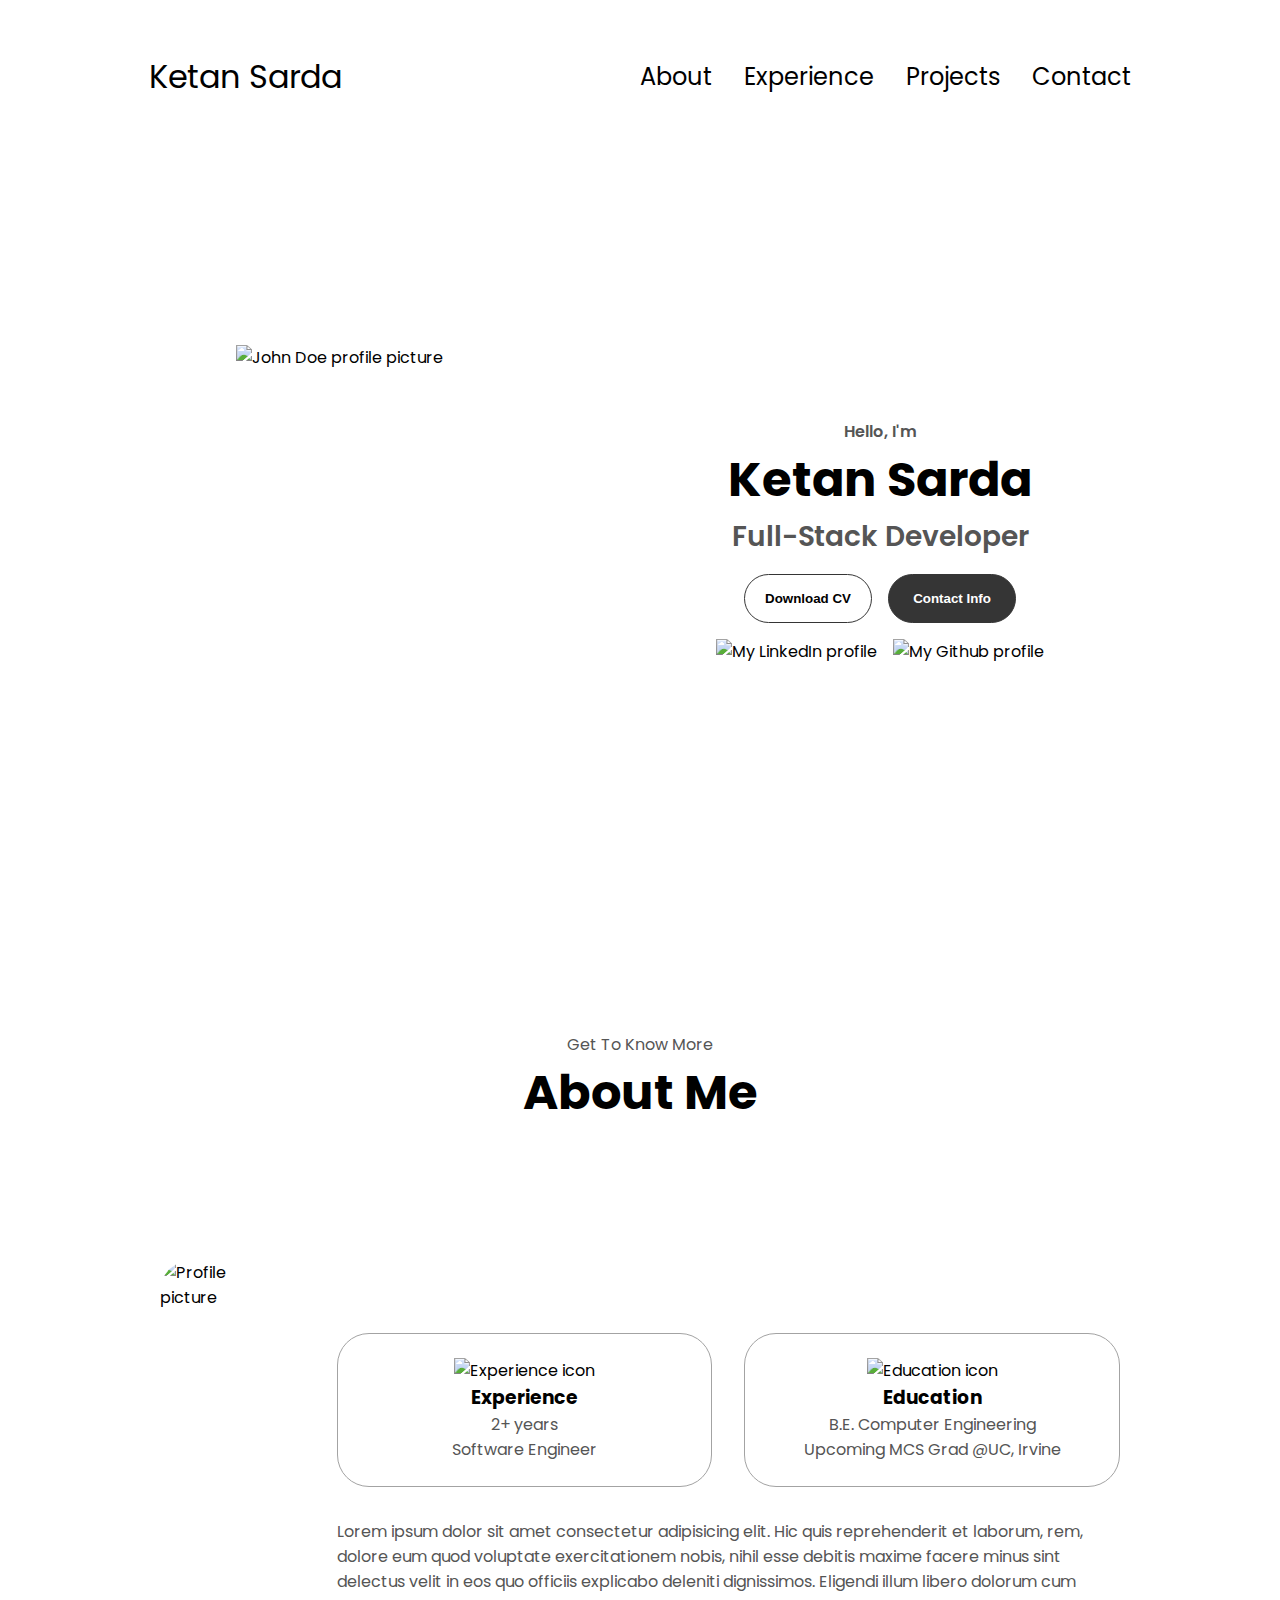
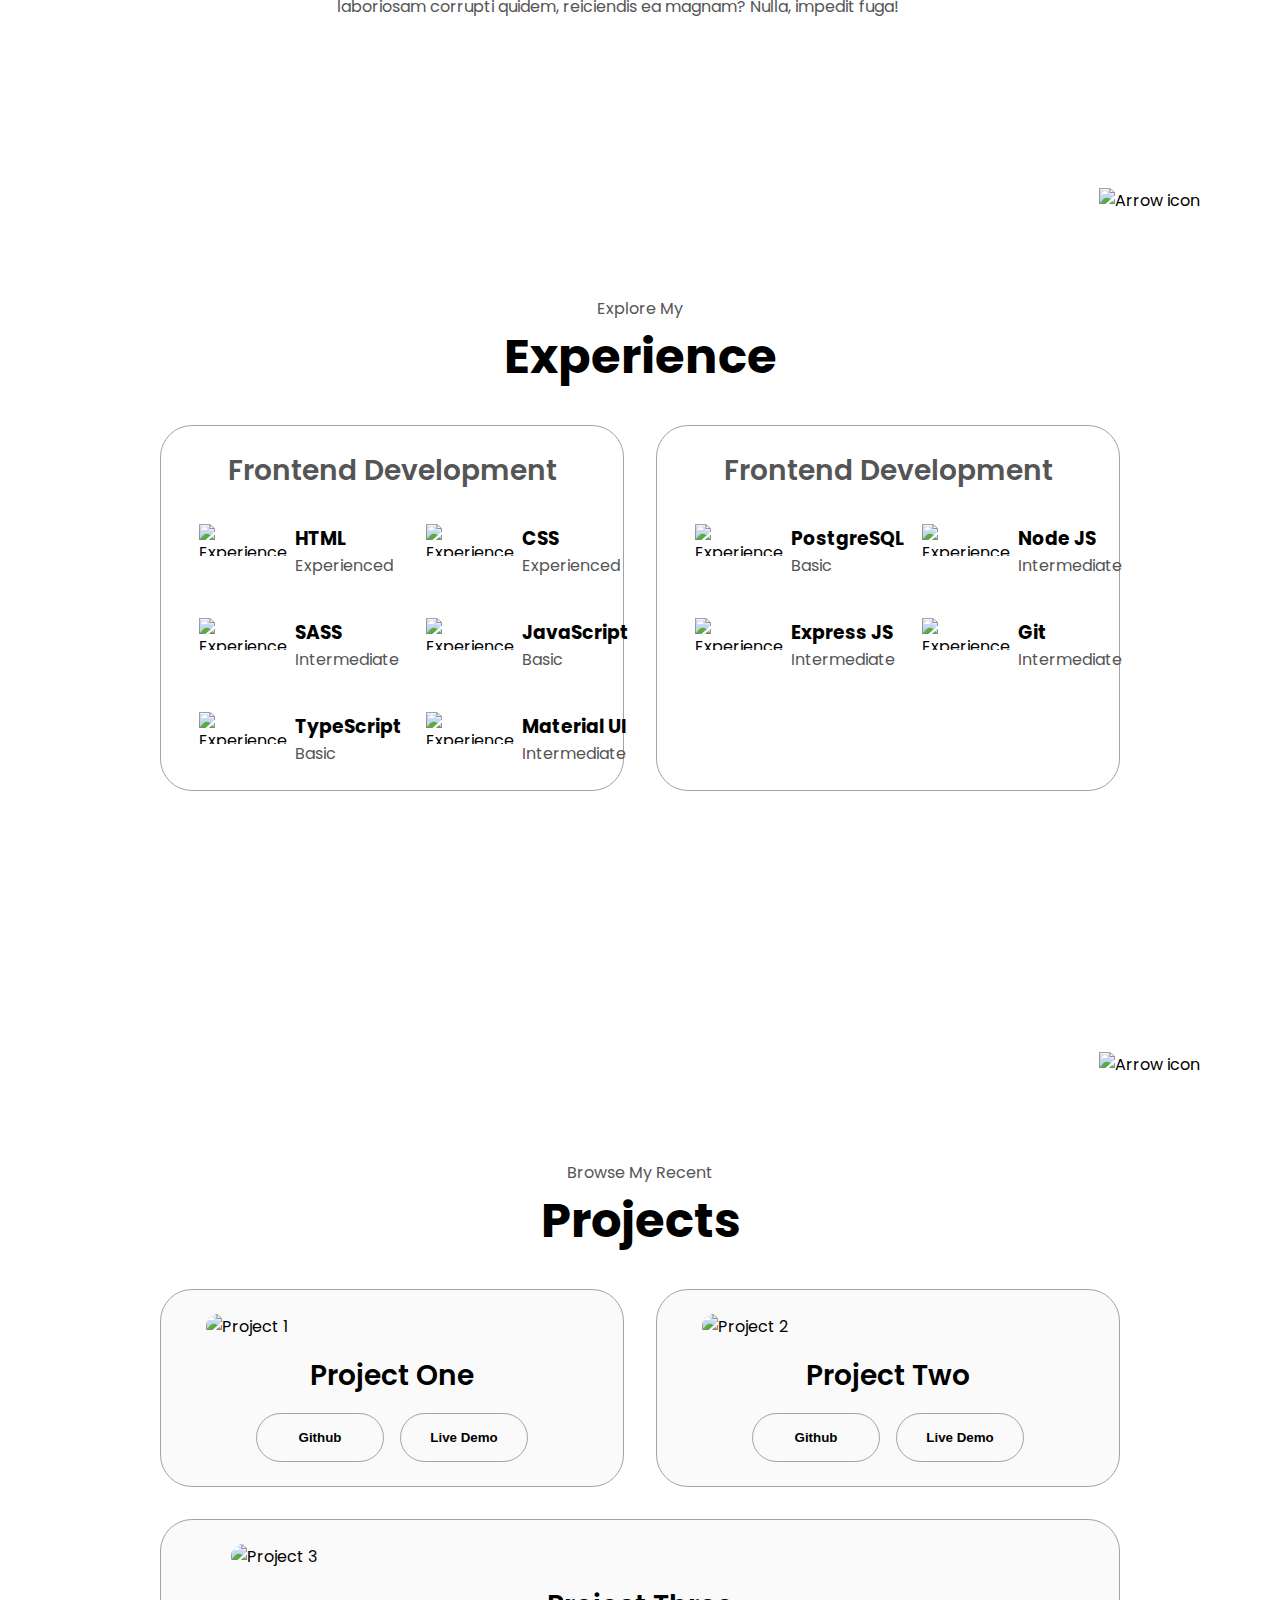
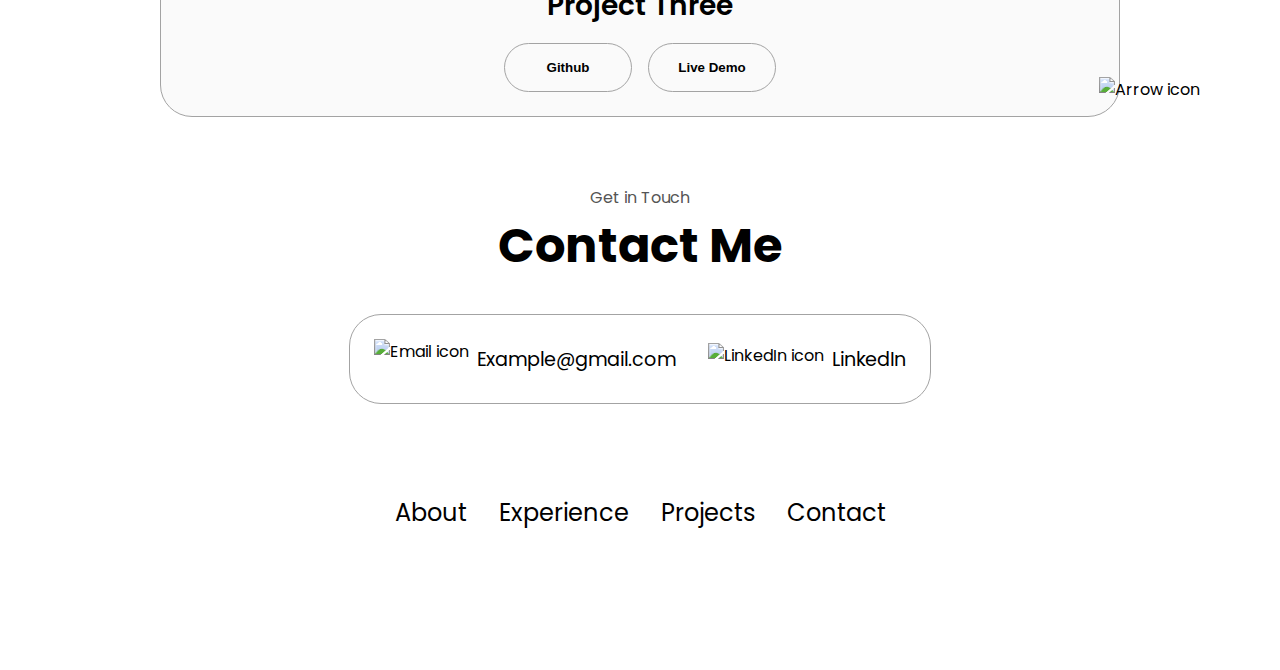
==== index.html @ b31d4bb3 "Adding assets" ====
<!DOCTYPE html>
<html lang="en">
  <head>
    <meta charset="UTF-8" />
    <meta http-equiv="X-UA-Compatible" content="IE=edge" />
    <meta name="viewport" content="width=device-width, initial-scale=1.0" />
    <title>My Portfolio</title>
    <link rel="stylesheet" href="style.css" />
    <link rel="stylesheet" href="mediaqueries.css" />
  </head>
  <body>
    <nav id="desktop-nav">
      <div class="logo">Ketan Sarda</div>
      <div>
        <ul class="nav-links">
          <li><a href="#about">About</a></li>
          <li><a href="#experience">Experience</a></li>
          <li><a href="#projects">Projects</a></li>
          <li><a href="#contact">Contact</a></li>
        </ul>
      </div>
    </nav>
    <nav id="hamburger-nav">
      <div class="logo">Ketan Sarda</div>
      <div class="hamburger-menu">
        <div class="hamburger-icon" onclick="toggleMenu()">
          <span></span>
          <span></span>
          <span></span>
        </div>
        <div class="menu-links">
          <li><a href="#about" onclick="toggleMenu()">About</a></li>
          <li><a href="#experience" onclick="toggleMenu()">Experience</a></li>
          <li><a href="#projects" onclick="toggleMenu()">Projects</a></li>
          <li><a href="#contact" onclick="toggleMenu()">Contact</a></li>
        </div>
      </div>
    </nav>
    <section id="profile">
      <div class="section__pic-container">
        <img src="./assets/profile-pic.png" alt="John Doe profile picture" />
      </div>
      <div class="section__text">
        <p class="section__text__p1">Hello, I'm</p>
        <h1 class="title">Ketan Sarda</h1>
        <p class="section__text__p2">Full-Stack Developer</p>
        <div class="btn-container">
          <button
            class="btn btn-color-2"
            onclick="window.open('./assets/CV_KetanSarda.pdf')"
          >
            Download CV
          </button>
          <button class="btn btn-color-1" onclick="location.href='#contact'">
            Contact Info
          </button>
        </div>
        <div id="socials-container">
          <img
            src="./assets/linkedin.png"
            alt="My LinkedIn profile"
            class="icon"
            onclick="location.href='https://linkedin.com/in/kks9'"
          />
          <img
            src="./assets/github.png"
            alt="My Github profile"
            class="icon"
            onclick="location.href='https://github.com/slimshady-9'"
          />
        </div>
      </div>
    </section>
    <section id="about">
      <p class="section__text__p1">Get To Know More</p>
      <h1 class="title">About Me</h1>
      <div class="section-container">
        <div class="section__pic-container">
          <img
            src="./assets/about-pic.png"
            alt="Profile picture"
            class="about-pic"
          />
        </div>
        <div class="about-details-container">
          <div class="about-containers">
            <div class="details-container">
              <img
                src="./assets/experience.png"
                alt="Experience icon"
                class="icon"
              />
              <h3>Experience</h3>
              <p>2+ years <br />Software Engineer</p>
            </div>
            <div class="details-container">
              <img
                src="./assets/education.png"
                alt="Education icon"
                class="icon"
              />
              <h3>Education</h3>
              <p>B.E. Computer Engineering<br />Upcoming MCS Grad @UC, Irvine</p>
            </div>
          </div>
          <div class="text-container">
            <p>
              Lorem ipsum dolor sit amet consectetur adipisicing elit. Hic quis
              reprehenderit et laborum, rem, dolore eum quod voluptate
              exercitationem nobis, nihil esse debitis maxime facere minus sint
              delectus velit in eos quo officiis explicabo deleniti dignissimos.
              Eligendi illum libero dolorum cum laboriosam corrupti quidem,
              reiciendis ea magnam? Nulla, impedit fuga!
            </p>
          </div>
        </div>
      </div>
      <img
        src="./assets/arrow.png"
        alt="Arrow icon"
        class="icon arrow"
        onclick="location.href='./#experience'"
      />
    </section>
    <section id="experience">
      <p class="section__text__p1">Explore My</p>
      <h1 class="title">Experience</h1>
      <div class="experience-details-container">
        <div class="about-containers">
          <div class="details-container">
            <h2 class="experience-sub-title">Frontend Development</h2>
            <div class="article-container">
              <article>
                <img
                  src="./assets/checkmark.png"
                  alt="Experience icon"
                  class="icon"
                />
                <div>
                  <h3>HTML</h3>
                  <p>Experienced</p>
                </div>
              </article>
              <article>
                <img
                  src="./assets/checkmark.png"
                  alt="Experience icon"
                  class="icon"
                />
                <div>
                  <h3>CSS</h3>
                  <p>Experienced</p>
                </div>
              </article>
              <article>
                <img
                  src="./assets/checkmark.png"
                  alt="Experience icon"
                  class="icon"
                />
                <div>
                  <h3>SASS</h3>
                  <p>Intermediate</p>
                </div>
              </article>
              <article>
                <img
                  src="./assets/checkmark.png"
                  alt="Experience icon"
                  class="icon"
                />
                <div>
                  <h3>JavaScript</h3>
                  <p>Basic</p>
                </div>
              </article>
              <article>
                <img
                  src="./assets/checkmark.png"
                  alt="Experience icon"
                  class="icon"
                />
                <div>
                  <h3>TypeScript</h3>
                  <p>Basic</p>
                </div>
              </article>
              <article>
                <img
                  src="./assets/checkmark.png"
                  alt="Experience icon"
                  class="icon"
                />
                <div>
                  <h3>Material UI</h3>
                  <p>Intermediate</p>
                </div>
              </article>
            </div>
          </div>
          <div class="details-container">
            <h2 class="experience-sub-title">Frontend Development</h2>
            <div class="article-container">
              <article>
                <img
                  src="./assets/checkmark.png"
                  alt="Experience icon"
                  class="icon"
                />
                <div>
                  <h3>PostgreSQL</h3>
                  <p>Basic</p>
                </div>
              </article>
              <article>
                <img
                  src="./assets/checkmark.png"
                  alt="Experience icon"
                  class="icon"
                />
                <div>
                  <h3>Node JS</h3>
                  <p>Intermediate</p>
                </div>
              </article>
              <article>
                <img
                  src="./assets/checkmark.png"
                  alt="Experience icon"
                  class="icon"
                />
                <div>
                  <h3>Express JS</h3>
                  <p>Intermediate</p>
                </div>
              </article>
              <article>
                <img
                  src="./assets/checkmark.png"
                  alt="Experience icon"
                  class="icon"
                />
                <div>
                  <h3>Git</h3>
                  <p>Intermediate</p>
                </div>
              </article>
            </div>
          </div>
        </div>
      </div>
      <img
        src="./assets/arrow.png"
        alt="Arrow icon"
        class="icon arrow"
        onclick="location.href='./#projects'"
      />
    </section>
    <section id="projects">
      <p class="section__text__p1">Browse My Recent</p>
      <h1 class="title">Projects</h1>
      <div class="experience-details-container">
        <div class="about-containers">
          <div class="details-container color-container">
            <div class="article-container">
              <img
                src="./assets/project-1.png"
                alt="Project 1"
                class="project-img"
              />
            </div>
            <h2 class="experience-sub-title project-title">Project One</h2>
            <div class="btn-container">
              <button
                class="btn btn-color-2 project-btn"
                onclick="location.href='https://github.com/'"
              >
                Github
              </button>
              <button
                class="btn btn-color-2 project-btn"
                onclick="location.href='https://github.com/'"
              >
                Live Demo
              </button>
            </div>
          </div>
          <div class="details-container color-container">
            <div class="article-container">
              <img
                src="./assets/project-2.png"
                alt="Project 2"
                class="project-img"
              />
            </div>
            <h2 class="experience-sub-title project-title">Project Two</h2>
            <div class="btn-container">
              <button
                class="btn btn-color-2 project-btn"
                onclick="location.href='https://github.com/'"
              >
                Github
              </button>
              <button
                class="btn btn-color-2 project-btn"
                onclick="location.href='https://github.com/'"
              >
                Live Demo
              </button>
            </div>
          </div>
          <div class="details-container color-container">
            <div class="article-container">
              <img
                src="./assets/project-3.png"
                alt="Project 3"
                class="project-img"
              />
            </div>
            <h2 class="experience-sub-title project-title">Project Three</h2>
            <div class="btn-container">
              <button
                class="btn btn-color-2 project-btn"
                onclick="location.href='https://github.com/'"
              >
                Github
              </button>
              <button
                class="btn btn-color-2 project-btn"
                onclick="location.href='https://github.com/'"
              >
                Live Demo
              </button>
            </div>
          </div>
        </div>
      </div>
      <img
        src="./assets/arrow.png"
        alt="Arrow icon"
        class="icon arrow"
        onclick="location.href='./#contact'"
      />
    </section>
    <section id="contact">
      <p class="section__text__p1">Get in Touch</p>
      <h1 class="title">Contact Me</h1>
      <div class="contact-info-upper-container">
        <div class="contact-info-container">
          <img
            src="./assets/email.png"
            alt="Email icon"
            class="icon contact-icon email-icon"
          />
          <p><a href="mailto:examplemail@gmail.com">Example@gmail.com</a></p>
        </div>
        <div class="contact-info-container">
          <img
            src="./assets/linkedin.png"
            alt="LinkedIn icon"
            class="icon contact-icon"
          />
          <p><a href="https://www.linkedin.com">LinkedIn</a></p>
        </div>
      </div>
    </section>
    <footer>
      <nav>
        <div class="nav-links-container">
          <ul class="nav-links">
            <li><a href="#about">About</a></li>
            <li><a href="#experience">Experience</a></li>
            <li><a href="#projects">Projects</a></li>
            <li><a href="#contact">Contact</a></li>
          </ul>
        </div>
      </nav>
    </footer>
    <script src="script.js"></script>
  </body>
</html>
---- style.css ----
/* GENERAL */

@import url("https://fonts.googleapis.com/css2?family=Poppins:wght@300;400;500;600&display=swap");

* {
  margin: 0;
  padding: 0;
}

body {
  font-family: "Poppins", sans-serif;
}

html {
  scroll-behavior: smooth;
}

p {
  color: rgb(85, 85, 85);
}

/* TRANSITION */

a,
.btn {
  transition: all 300ms ease;
}

/* DESKTOP NAV */

nav,
.nav-links {
  display: flex;
}

nav {
  justify-content: space-around;
  align-items: center;
  height: 17vh;
}

.nav-links {
  gap: 2rem;
  list-style: none;
  font-size: 1.5rem;
}

a {
  color: black;
  text-decoration: none;
  text-decoration-color: white;
}

a:hover {
  color: grey;
  text-decoration: underline;
  text-underline-offset: 1rem;
  text-decoration-color: rgb(181, 181, 181);
}

.logo {
  font-size: 2rem;
}

.logo:hover {
  cursor: default;
}

/* HAMBURGER MENU */

#hamburger-nav {
  display: none;
}

.hamburger-menu {
  position: relative;
  display: inline-block;
}

.hamburger-icon {
  display: flex;
  flex-direction: column;
  justify-content: space-between;
  height: 24px;
  width: 30px;
  cursor: pointer;
}

.hamburger-icon span {
  width: 100%;
  height: 2px;
  background-color: black;
  transition: all 0.3 ease-in-out;
}

.menu-links {
  position: absolute;
  top: 100%;
  right: 0;
  background-color: white;
  width: fit-content;
  max-height: 0;
  overflow: hidden;
  transition: all 0.3 ease-in-out;
}

.menu-links a {
  display: block;
  padding: 10px;
  text-align: center;
  font-size: 1.5rem;
  color: black;
  text-decoration: none;
  transition: all 0.3 ease-in-out;
}

.menu-links li {
  list-style: none;
}

.menu-links.open {
  max-height: 300px;
}

.hamburger-icon.open span:first-child {
  transform: rotate(45deg) translate(10px, 5px);
}

.hamburger-icon.open span:nth-child(2) {
  opacity: 0;
}

.hamburger-icon.open span:last-child {
  transform: rotate(-45deg) translate(10px, -5px);
}

.hamburger-icon span:first-child {
  transform: none;
}

.hamburger-icon span:first-child {
  opacity: 1;
}

.hamburger-icon span:first-child {
  transform: none;
}

/* SECTIONS */

section {
  padding-top: 4vh;
  height: 96vh;
  margin: 0 10rem;
  box-sizing: border-box;
  min-height: fit-content;
}

.section-container {
  display: flex;
}

/* PROFILE SECTION */

#profile {
  display: flex;
  justify-content: center;
  gap: 5rem;
  height: 80vh;
}

.section__pic-container {
  display: flex;
  height: 400px;
  width: 400px;
  margin: auto 0;
}

.section__text {
  align-self: center;
  text-align: center;
}

.section__text p {
  font-weight: 600;
}

.section__text__p1 {
  text-align: center;
}

.section__text__p2 {
  font-size: 1.75rem;
  margin-bottom: 1rem;
}

.title {
  font-size: 3rem;
  text-align: center;
}

#socials-container {
  display: flex;
  justify-content: center;
  margin-top: 1rem;
  gap: 1rem;
}

/* ICONS */

.icon {
  cursor: pointer;
  height: 2rem;
}

/* BUTTONS */

.btn-container {
  display: flex;
  justify-content: center;
  gap: 1rem;
}

.btn {
  font-weight: 600;
  transition: all 300ms ease;
  padding: 1rem;
  width: 8rem;
  border-radius: 2rem;
}

.btn-color-1,
.btn-color-2 {
  border: rgb(53, 53, 53) 0.1rem solid;
}

.btn-color-1:hover,
.btn-color-2:hover {
  cursor: pointer;
}

.btn-color-1,
.btn-color-2:hover {
  background: rgb(53, 53, 53);
  color: white;
}

.btn-color-1:hover {
  background: rgb(0, 0, 0);
}

.btn-color-2 {
  background: none;
}

.btn-color-2:hover {
  border: rgb(255, 255, 255) 0.1rem solid;
}

.btn-container {
  gap: 1rem;
}

/* ABOUT SECTION */

#about {
  position: relative;
}

.about-containers {
  gap: 2rem;
  margin-bottom: 2rem;
  margin-top: 2rem;
}

.about-details-container {
  justify-content: center;
  flex-direction: column;
}

.about-containers,
.about-details-container {
  display: flex;
}

.about-pic {
  border-radius: 2rem;
}

.arrow {
  position: absolute;
  right: -5rem;
  bottom: 2.5rem;
}

.details-container {
  padding: 1.5rem;
  flex: 1;
  background: white;
  border-radius: 2rem;
  border: rgb(53, 53, 53) 0.1rem solid;
  border-color: rgb(163, 163, 163);
  text-align: center;
}

.section-container {
  gap: 4rem;
  height: 80%;
}

.section__pic-container {
  height: 400px;
  width: 400px;
  margin: auto 0;
}

/* EXPERIENCE SECTION */

#experience {
  position: relative;
}

.experience-sub-title {
  color: rgb(85, 85, 85);
  font-weight: 600;
  font-size: 1.75rem;
  margin-bottom: 2rem;
}

.experience-details-container {
  display: flex;
  justify-content: center;
  flex-direction: column;
}

.article-container {
  display: flex;
  text-align: initial;
  flex-wrap: wrap;
  flex-direction: row;
  gap: 2.5rem;
  justify-content: space-around;
}

article {
  display: flex;
  width: 10rem;
  justify-content: space-around;
  gap: 0.5rem;
}

article .icon {
  cursor: default;
}

/* PROJECTS SECTION */

#projects {
  position: relative;
}

.color-container {
  border-color: rgb(163, 163, 163);
  background: rgb(250, 250, 250);
}

.project-img {
  border-radius: 2rem;
  width: 90%;
  height: 90%;
}

.project-title {
  margin: 1rem;
  color: black;
}

.project-btn {
  color: black;
  border-color: rgb(163, 163, 163);
}

/* CONTACT */

#contact {
  display: flex;
  justify-content: center;
  flex-direction: column;
  height: 70vh;
}

.contact-info-upper-container {
  display: flex;
  justify-content: center;
  border-radius: 2rem;
  border: rgb(53, 53, 53) 0.1rem solid;
  border-color: rgb(163, 163, 163);
  background: (250, 250, 250);
  margin: 2rem auto;
  padding: 0.5rem;
}

.contact-info-container {
  display: flex;
  align-items: center;
  justify-content: center;
  gap: 0.5rem;
  margin: 1rem;
}

.contact-info-container p {
  font-size: larger;
}

.contact-icon {
  cursor: default;
}

.email-icon {
  height: 2.5rem;
}

/* FOOTER SECTION */

footer {
  height: 26vh;
  margin: 0 1rem;
}

footer p {
  text-align: center;
}
---- mediaqueries.css ----
@media screen and (max-width: 1400px) {
  #profile {
    height: 83vh;
    margin-bottom: 6rem;
  }
  .about-containers {
    flex-wrap: wrap;
  }
  #contact,
  #projects {
    height: fit-content;
  }
}

@media screen and (max-width: 1200px) {
  #desktop-nav {
    display: none;
  }
  #hamburger-nav {
    display: flex;
  }
  #experience,
  .experience-details-container {
    margin-top: 2rem;
  }
  #profile,
  .section-container {
    display: block;
  }
  .arrow {
    display: none;
  }
  section,
  .section-container {
    height: fit-content;
  }
  section {
    margin: 0 5%;
  }
  .section__pic-container {
    width: 275px;
    height: 275px;
    margin: 0 auto 2rem;
  }
  .about-containers {
    margin-top: 0;
  }
}

@media screen and (max-width: 600px) {
  #contact,
  footer {
    height: 40vh;
  }
  #profile {
    height: 83vh;
    margin-bottom: 0;
  }
  article {
    font-size: 1rem;
  }
  footer nav {
    height: fit-content;
    margin-bottom: 2rem;
  }
  .about-containers,
  .contact-info-upper-container,
  .btn-container {
    flex-wrap: wrap;
  }
  .contact-info-container {
    margin: 0;
  }
  .contact-info-container p,
  .nav-links li a {
    font-size: 1rem;
  }
  .experience-sub-title {
    font-size: 1.25rem;
  }
  .logo {
    font-size: 1.5rem;
  }
  .nav-links {
    flex-direction: column;
    gap: 0.5rem;
    text-align: center;
  }
  .section__pic-container {
    width: auto;
    height: 46vw;
    justify-content: center;
  }
  .section__text__p2 {
    font-size: 1.25rem;
  }
  .title {
    font-size: 2rem;
  }
  .text-container {
    text-align: justify;
  }
}
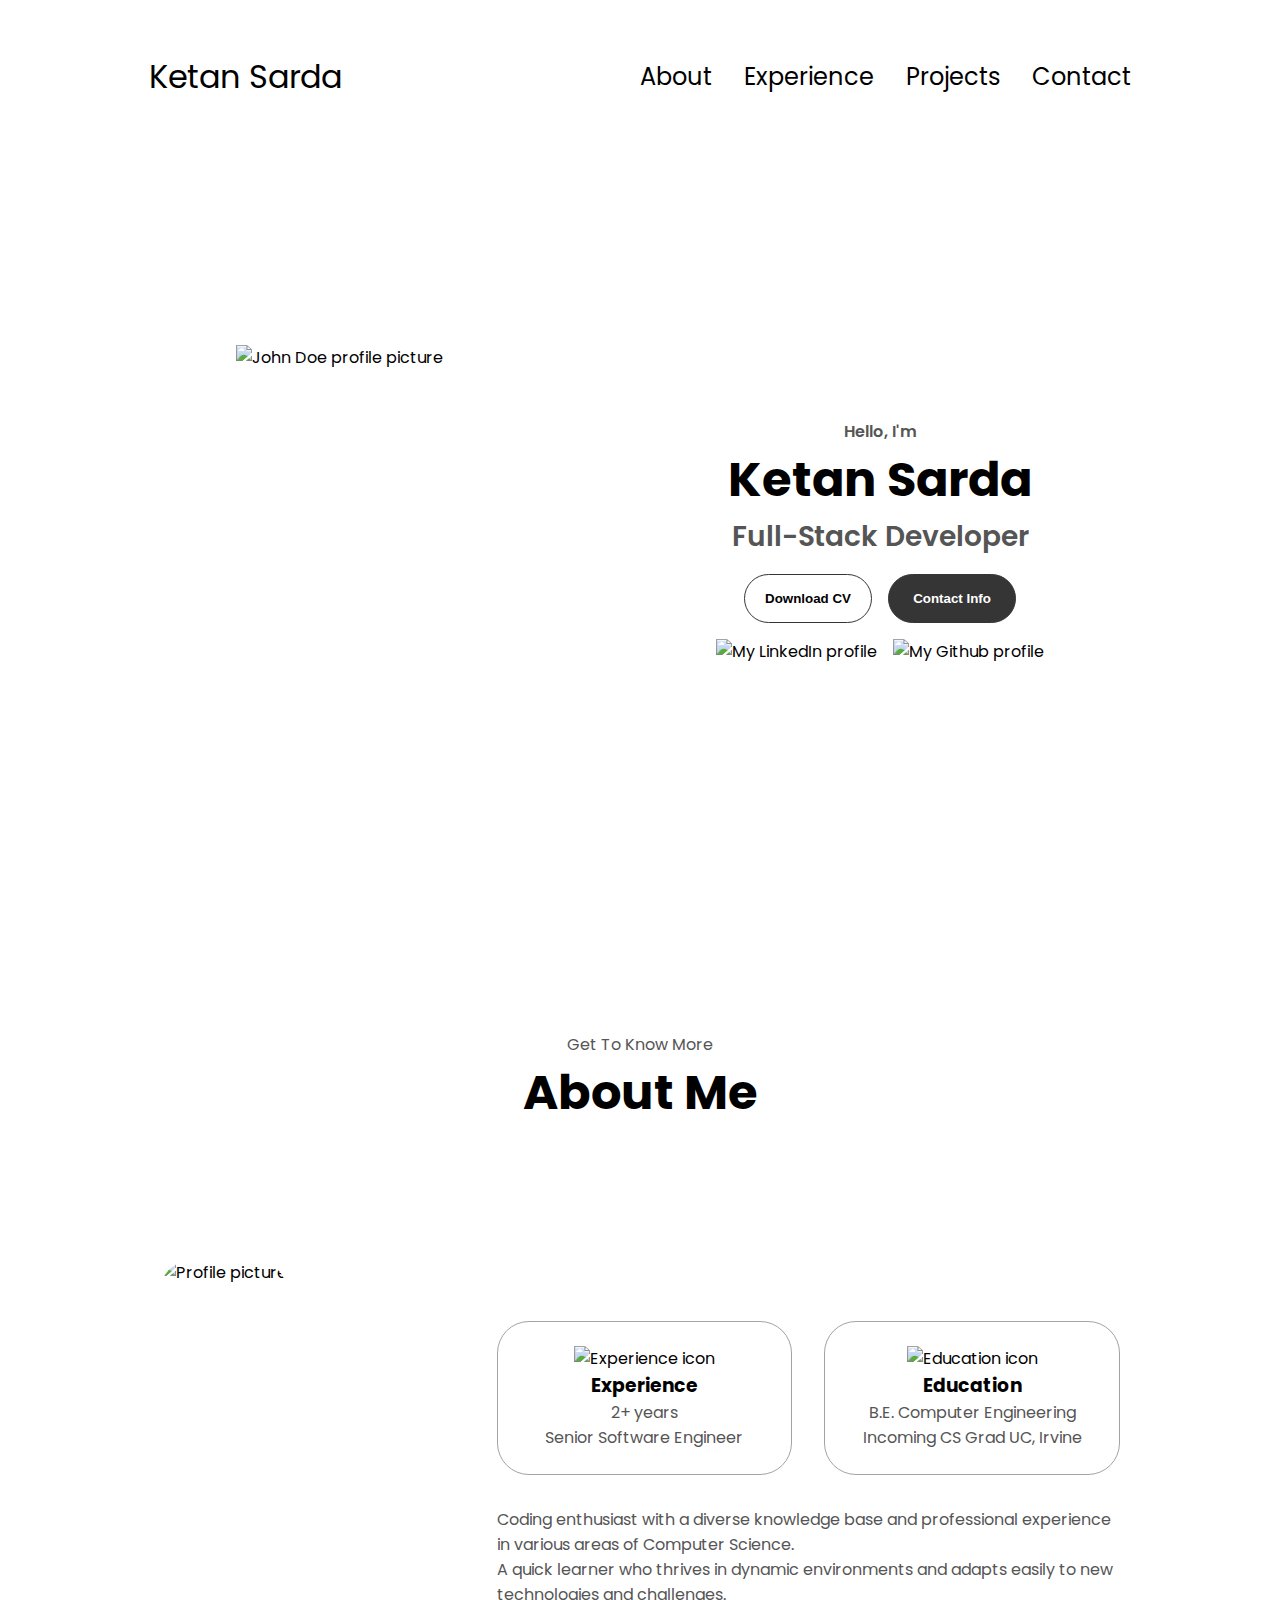
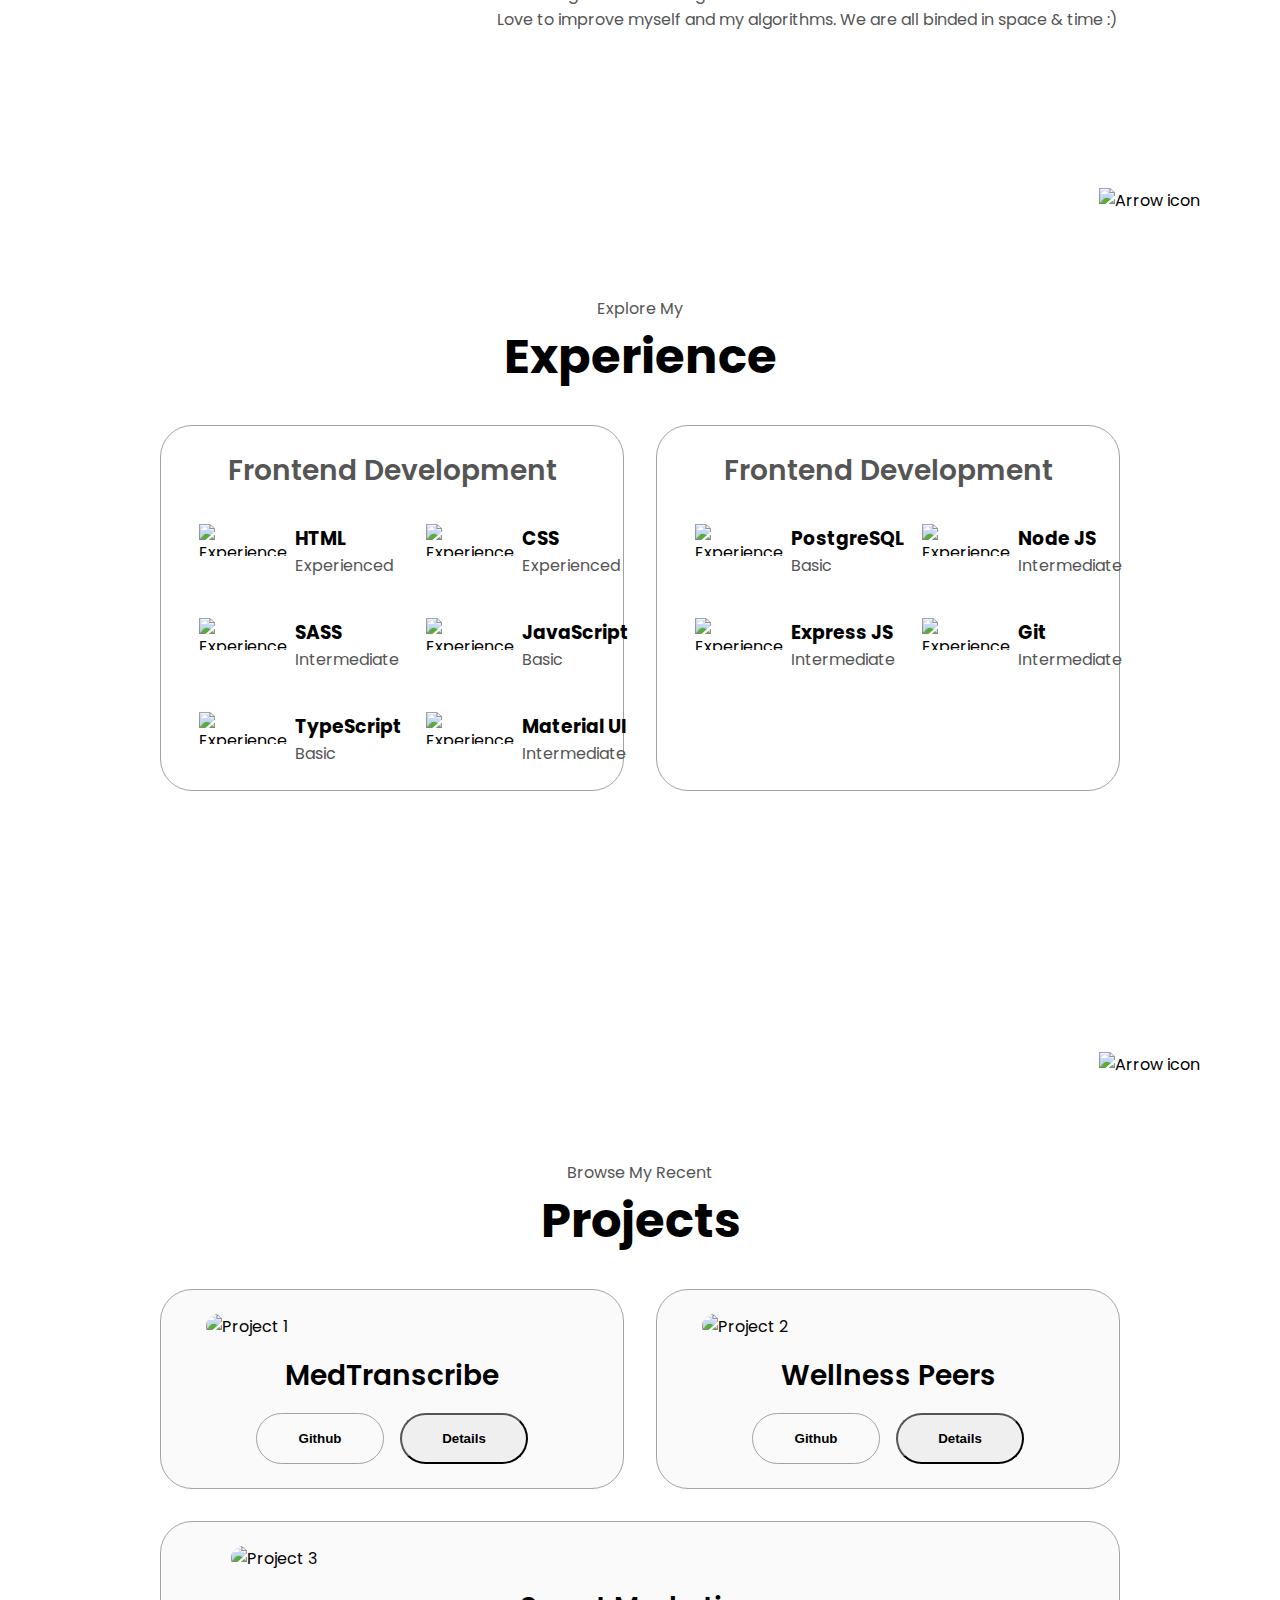
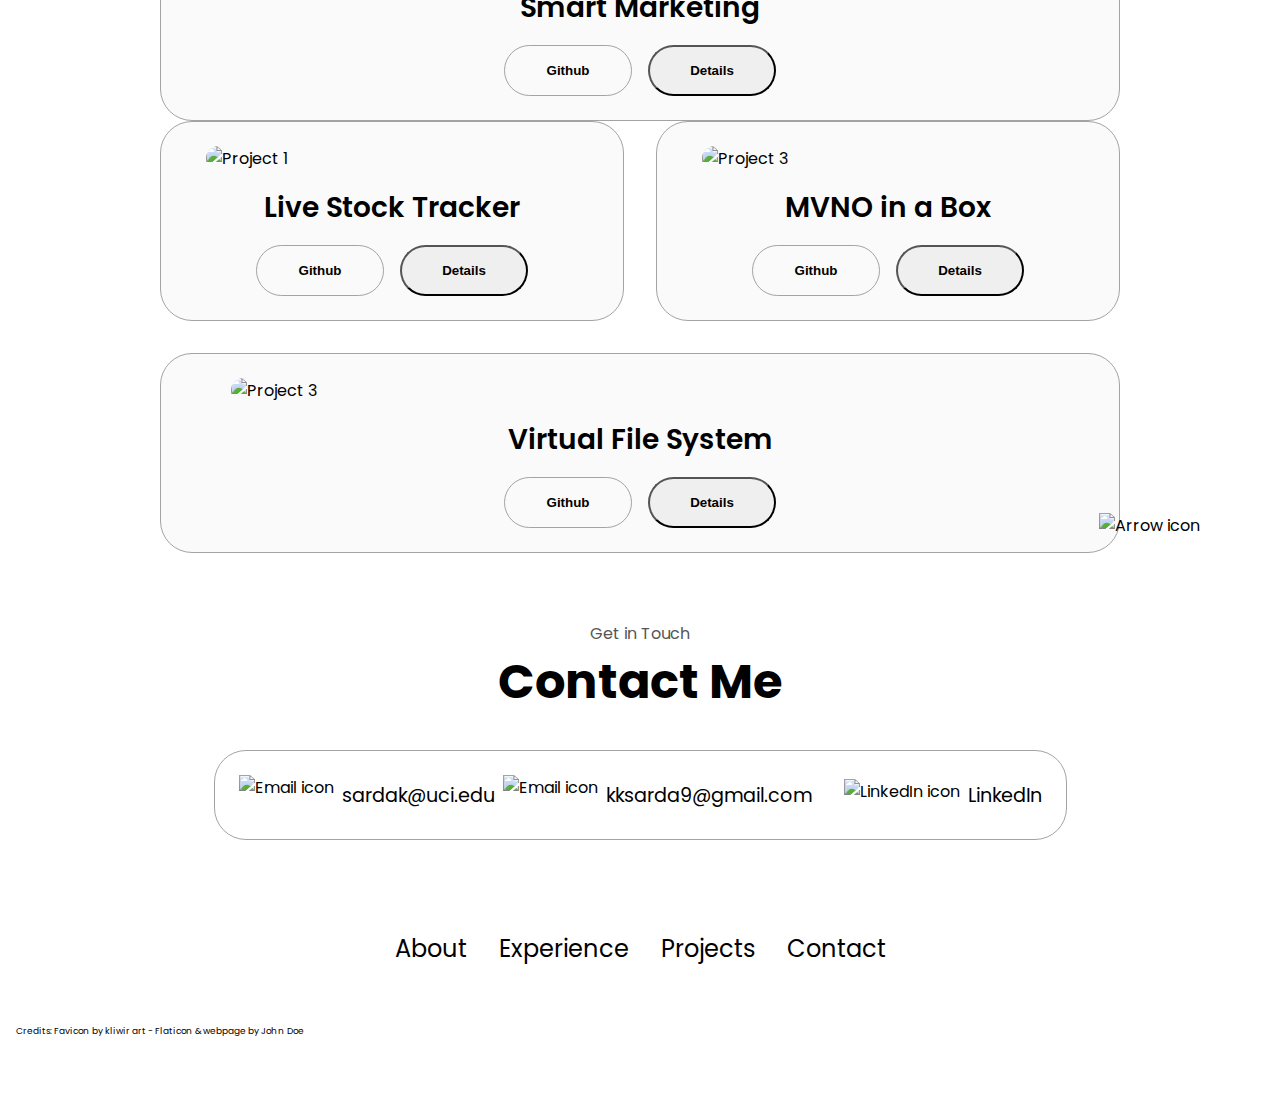
==== commit 5d9267bc: "Adding modal, project details" ====
--- a/index.html
+++ b/index.html
@@ -5,6 +5,7 @@
     <meta http-equiv="X-UA-Compatible" content="IE=edge" />
     <meta name="viewport" content="width=device-width, initial-scale=1.0" />
     <title>My Portfolio</title>
+    <link rel="icon" type="image/x-icon" href="Assets/bussiness-man.png">
     <link rel="stylesheet" href="style.css" />
     <link rel="stylesheet" href="mediaqueries.css" />
   </head>
@@ -91,7 +92,7 @@
                 class="icon"
               />
               <h3>Experience</h3>
-              <p>2+ years <br />Software Engineer</p>
+              <p>2+ years <br />Senior Software Engineer</p>
             </div>
             <div class="details-container">
               <img
@@ -100,17 +101,14 @@
                 class="icon"
               />
               <h3>Education</h3>
-              <p>B.E. Computer Engineering<br />Upcoming MCS Grad @UC, Irvine</p>
+              <p>B.E. Computer Engineering<br />Incoming CS Grad UC, Irvine</p>
             </div>
           </div>
           <div class="text-container">
             <p>
-              Lorem ipsum dolor sit amet consectetur adipisicing elit. Hic quis
-              reprehenderit et laborum, rem, dolore eum quod voluptate
-              exercitationem nobis, nihil esse debitis maxime facere minus sint
-              delectus velit in eos quo officiis explicabo deleniti dignissimos.
-              Eligendi illum libero dolorum cum laboriosam corrupti quidem,
-              reiciendis ea magnam? Nulla, impedit fuga!
+              Coding enthusiast with a diverse knowledge base and professional experience in various areas of Computer Science.<br>
+              A quick learner who thrives in dynamic environments and adapts easily to new technologies and challenges.<br>
+              Love to improve myself and my algorithms. We are all binded in space & time :)
             </p>
           </div>
         </div>
@@ -264,60 +262,100 @@
           <div class="details-container color-container">
             <div class="article-container">
               <img
-                src="./assets/project-1.png"
+                src="./assets/Project1Med.png"
                 alt="Project 1"
                 class="project-img"
               />
             </div>
-            <h2 class="experience-sub-title project-title">Project One</h2>
-            <div class="btn-container">
-              <button
-                class="btn btn-color-2 project-btn"
-                onclick="location.href='https://github.com/'"
-              >
-                Github
-              </button>
-              <button
-                class="btn btn-color-2 project-btn"
-                onclick="location.href='https://github.com/'"
-              >
-                Live Demo
-              </button>
-            </div>
-          </div>
-          <div class="details-container color-container">
-            <div class="article-container">
-              <img
-                src="./assets/project-2.png"
+            <h2 class="experience-sub-title project-title">MedTranscribe</h2>
+            <div class="btn-container">
+              <button
+                class="btn btn-color-2 project-btn"
+                onclick="location.href='https://github.com/slimshady-9/MedTranscribe'"
+              >
+                Github
+              </button>
+              <button type="button" class="btn btn-info btn-lg" onclick="openModal('MedTranscribe', '● Offering a platform tailored for clinics & hospitals to seamlessly transcribe audio recordings of doctor-patient interactions <br> ● Implemented real-time transcription, symptom & disease recognition, medication and medical test extraction using IBM WatsonX, customizable report generation, and interface for accessing and editing patient record<br><br>Stack: Angular, Python, IBM WatsonX, SQL')">Details</button>
+              <!-- <button
+                class="btn btn-color-2 project-btn"
+                onclick="location.href='https://github.com/slimshady-9/MedTranscribe/tree/main/Screenshots'"
+              >
+                Demo
+              </button> -->
+            </div>
+          </div>
+          <div class="details-container color-container">
+            <div class="article-container">
+              <img
+                src="./assets/Project2Patient.png"
                 alt="Project 2"
                 class="project-img"
               />
             </div>
-            <h2 class="experience-sub-title project-title">Project Two</h2>
-            <div class="btn-container">
-              <button
-                class="btn btn-color-2 project-btn"
-                onclick="location.href='https://github.com/'"
-              >
-                Github
-              </button>
-              <button
-                class="btn btn-color-2 project-btn"
-                onclick="location.href='https://github.com/'"
-              >
-                Live Demo
-              </button>
-            </div>
-          </div>
-          <div class="details-container color-container">
-            <div class="article-container">
-              <img
-                src="./assets/project-3.png"
+            <h2 class="experience-sub-title project-title">Wellness Peers</h2>
+            <div class="btn-container">
+              <button
+                class="btn btn-color-2 project-btn"
+                onclick="location.href='https://github.com/slimshady-9/Wellness-Peers'"
+              >
+                Github
+              </button>
+              <button type="button" class="btn btn-info btn-lg" onclick="openModal('Wellness Peers', ' ● Admin dashboard which displays Patient’s health status and showcasing the likelihood of developing certain medical conditions or health outcomes<br>● Involved preprocessing of MIMIC Data, Calculating Risk Score based on Chronic Conditions, ED Visits and then categorizing patients accordingly<br>● Implemented multiple ML algorithms like SVD, KNN and Random Forests to formulate Survival Chances.<br><br>Stack: Angular, Flask, Python, SQL, SciKitLearn Machine Learning Models')">Details</button>
+            </div>
+          </div>
+          <div class="details-container color-container">
+            <div class="article-container">
+              <img
+                src="./assets/Project3Smart.png"
                 alt="Project 3"
                 class="project-img"
               />
             </div>
-            <h2 class="experience-sub-title project-title">Project Three</h2>
+            <h2 class="experience-sub-title project-title">Smart Marketing</h2>
+            <div class="btn-container">
+              <button
+                class="btn btn-color-2 project-btn"
+                onclick="location.href='https://github.com/slimshady-9/Smart-Marketing'"
+              >
+                Github
+              </button>
+              <button type="button" class="btn btn-info btn-lg" onclick="openModal('Smart Marketing through Product Recommendation', '● Software application designed to efficiently recommend products using Deep Belief Network<br>● Key Features include usage of Bag of Words, TF-IDF, Cosine Similarity achieving with precision of 93% and recall of 90%<br><br>Stack: Java, NetBeans, NLP, SQL')">Details</button>
+            </div>
+          </div>
+        </div>
+      </div>
+      </section>
+      <section id="projects" style="margin-top: -100px;">
+      <div class="experience-details-container">
+        <div class="about-containers">
+          <div class="details-container color-container">
+                <div class="article-container">
+                  <img
+                    src="./assets/Project4Stock.png"
+                    alt="Project 1"
+                    class="project-img"
+                  />
+                </div>
+            <h1 class="experience-sub-title project-title">Live Stock Tracker</h1>
+            <div class="btn-container">
+              <button
+                class="btn btn-color-2 project-btn"
+                onclick="location.href='https://github.com/slimshady-9/Live-Stock-Tracker'"
+              >
+                Github
+              </button>
+              <button type="button" class="btn btn-info btn-lg" onclick="openModal('Live Stock Tracker','Developed a real-time stock tracking web application using Angular, which integrated with a Real-time API to produce a responsive website that displayed charts and data visualization for 500 companies over the past 5 years<br><br>Stack: Angular, REST APIs, JavaScript, ApexCharts, Bootstrap')">Details</button>
+            </div>
+          </div>
+          <div class="details-container color-container">
+            <div class="article-container">
+              <img
+                src="./assets/Project3Smart.png"
+                alt="Project 3"
+                class="project-img"
+              />
+            </div>
+            <h2 class="experience-sub-title project-title">MVNO in a Box</h2>
             <div class="btn-container">
               <button
                 class="btn btn-color-2 project-btn"
@@ -325,12 +363,31 @@
               >
                 Github
               </button>
+              <button type="button" class="btn btn-info btn-lg" onclick="openModal('MVNO in a Box', '● Implemented a rapid solution for operator onboarding, ordering, branding, white-labelling, cataloging, AIML based recommendations & pricing, marketing.<br>● Leveraged the latest accelerators and open source tools<br><br>Stack: Angular, Spring Boot, TMF compliant OpenAPIs, AWS EC2/S3/AIML/Gateway, CI-CD automation Mongo Atlas')">Details</button>
+            </div>
+          </div>
+          <div class="details-container color-container">
+            <div class="article-container">
+              
+              <div class="iframe-container" id="iframeContainer">
+                <iframe id="modalIframe"></iframe>
+              </div>
+              
+              <img
+                src="./assets/Project5MVNO.png"
+                alt="Project 3"
+                class="project-img"
+              />
+            </div>
+            <h2 class="experience-sub-title project-title">Virtual File System</h2>
+            <div class="btn-container">
               <button
                 class="btn btn-color-2 project-btn"
                 onclick="location.href='https://github.com/'"
               >
-                Live Demo
-              </button>
+                Github
+              </button>
+              <button type="button" class="btn btn-info btn-lg" onclick="openModal('Virtual File System', '● This project provides all functionality to the user which is same as Linux File system<br>● It provides necessary commands, system calls implementations of file system through customised shell<br>● In this project we implement all necessary data structures of file system like Incore Inode Table, File Table, UAREA, User File Descriptor table<br><br>Stack: C++, Linux OS')">Details</button>
             </div>
           </div>
         </div>
@@ -339,7 +396,7 @@
         src="./assets/arrow.png"
         alt="Arrow icon"
         class="icon arrow"
-        onclick="location.href='./#contact'"
+        onclick="location.href='#contact'"
       />
     </section>
     <section id="contact">
@@ -352,7 +409,13 @@
             alt="Email icon"
             class="icon contact-icon email-icon"
           />
-          <p><a href="mailto:examplemail@gmail.com">Example@gmail.com</a></p>
+          <p><a href="mailto:sardak@uci.edu">sardak@uci.edu</a></p>
+          <img
+            src="./assets/email.png"
+            alt="Email icon"
+            class="icon contact-icon email-icon"
+          />
+          <p><a href="mailto:kksarda9@gmail.com">kksarda9@gmail.com</a></p>
         </div>
         <div class="contact-info-container">
           <img
@@ -360,7 +423,7 @@
             alt="LinkedIn icon"
             class="icon contact-icon"
           />
-          <p><a href="https://www.linkedin.com">LinkedIn</a></p>
+          <p><a href="https://www.linkedin.com/in/ketan-sarda/">LinkedIn</a></p>
         </div>
       </div>
     </section>
@@ -375,7 +438,13 @@
           </ul>
         </div>
       </nav>
+      <div class="Credit">
+      <a>Credits:</a>
+      <a href="https://www.flaticon.com/free-icons/picture" title="picture icons">Favicon by kliwir art - Flaticon</a>
+      <a href="https://www.youtube.com/@howtobecomeadeveloper">& webpage by John Doe</a>
+    </div>
     </footer>
+    <link rel="icon" type="image/x-icon" href="/Assets/">
     <script src="script.js"></script>
   </body>
-</html>
+</html>--- a/style.css
+++ b/style.css
@@ -32,7 +32,9 @@
 .nav-links {
   display: flex;
 }
-
+.Credit{
+  font-size: 9px;
+}
 nav {
   justify-content: space-around;
   align-items: center;
@@ -430,3 +432,21 @@
 footer p {
   text-align: center;
 }
+
+#modalIframe {
+  width: 100%;
+  height: 100%;
+  border: none;
+}
+.iframe-container {
+  display: none;
+  position: fixed;
+  top: 0;
+  left: 0;
+  width: 100%;
+  height: 100%;
+  background: rgba(0, 0, 0, 0.5);
+  justify-content: center;
+  align-items: center;
+  z-index: 1050;
+}--- a/mediaqueries.css
+++ b/mediaqueries.css
@@ -6,9 +6,11 @@
   .about-containers {
     flex-wrap: wrap;
   }
-  #contact,
+  #contact{
+    height: fit-content;
+  }
   #projects {
-    height: fit-content;
+    height: max-content;
   }
 }
 
@@ -44,6 +46,9 @@
   }
   .about-containers {
     margin-top: 0;
+  }
+  #project{
+    height: fit-content !important;
   }
 }
 
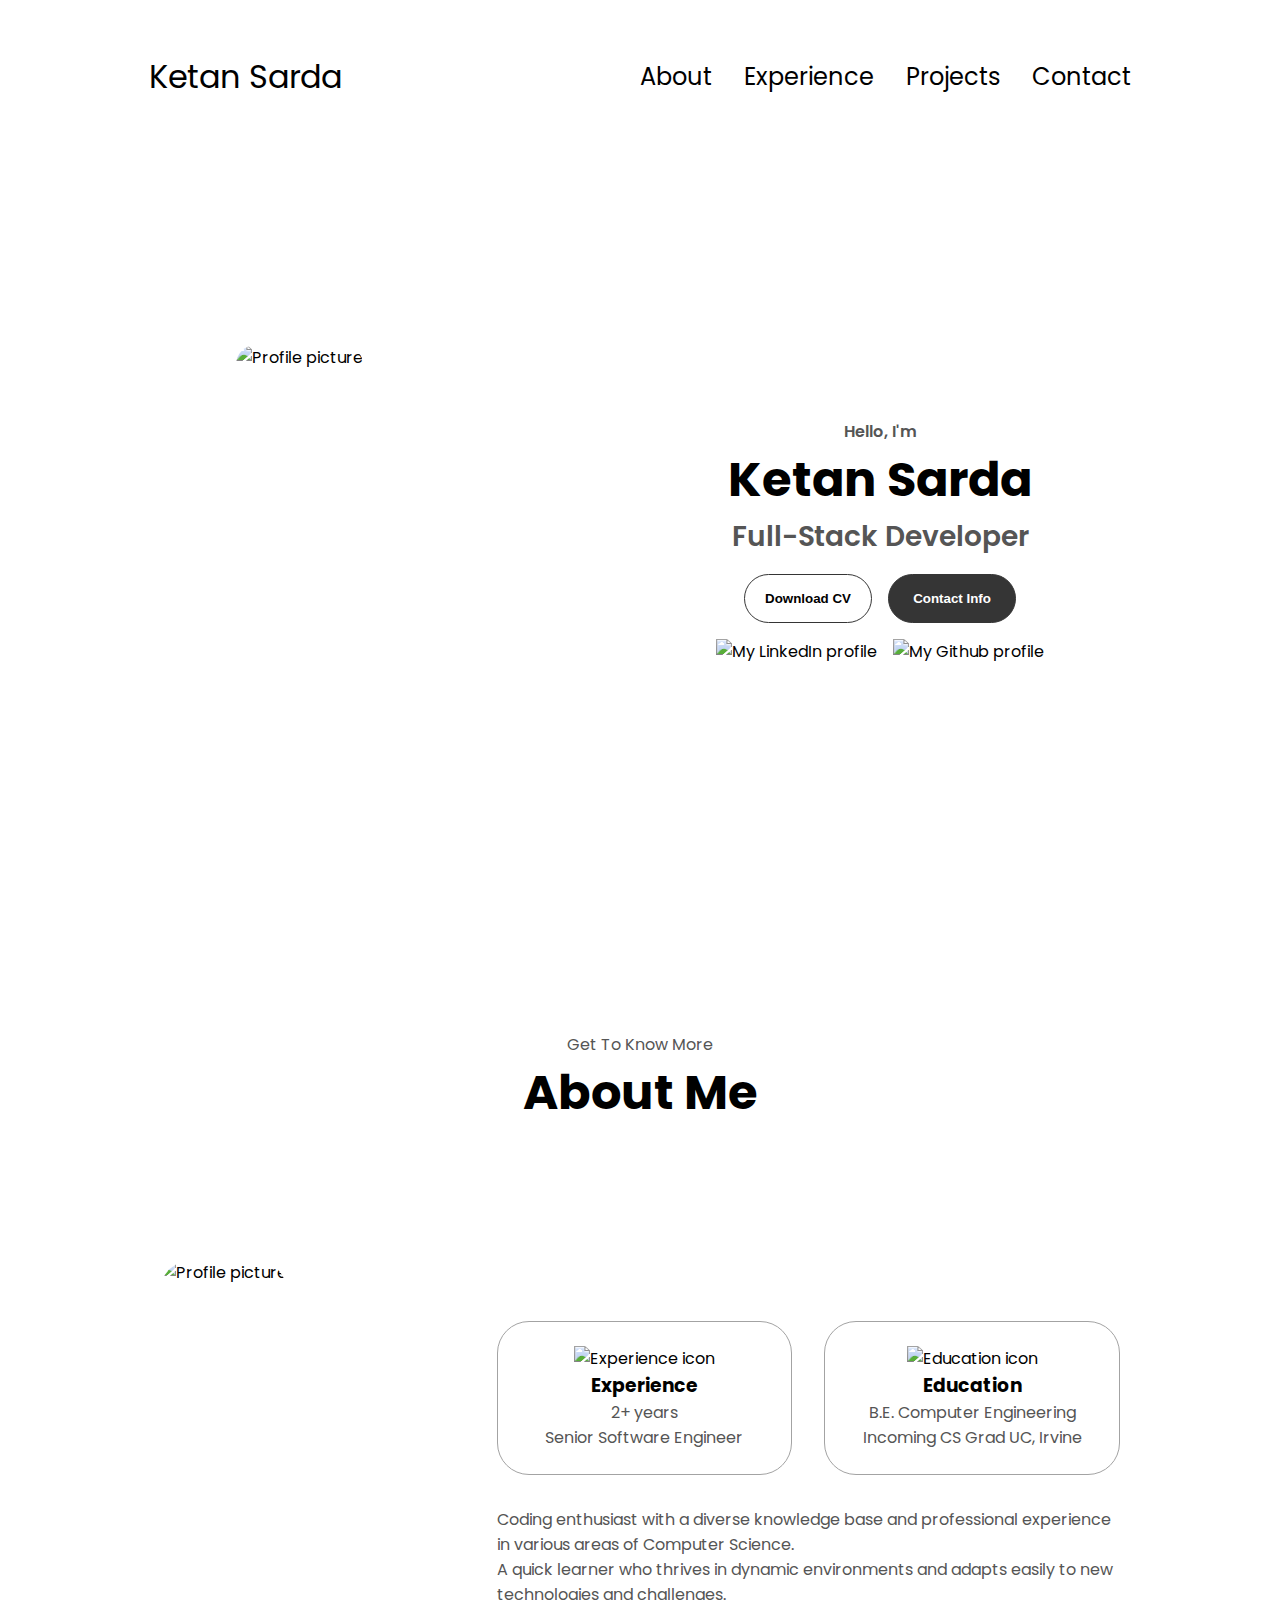
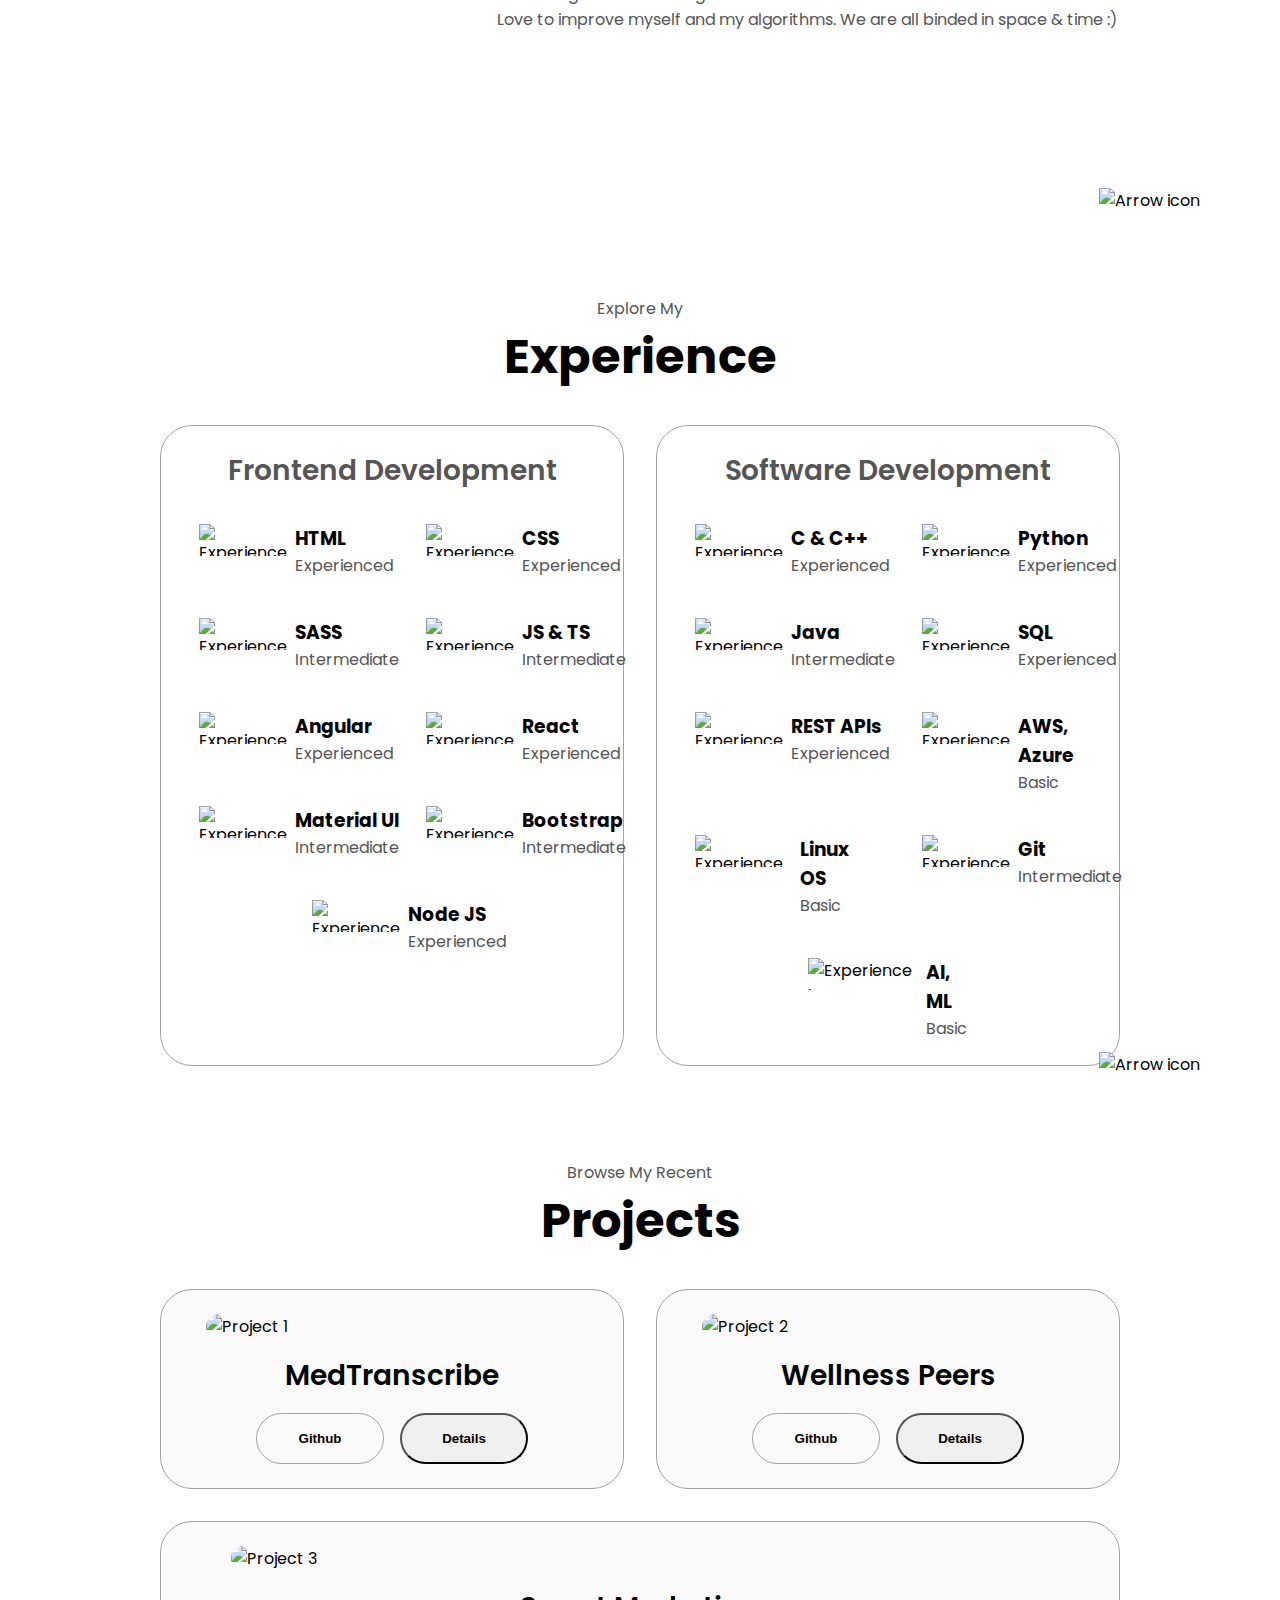
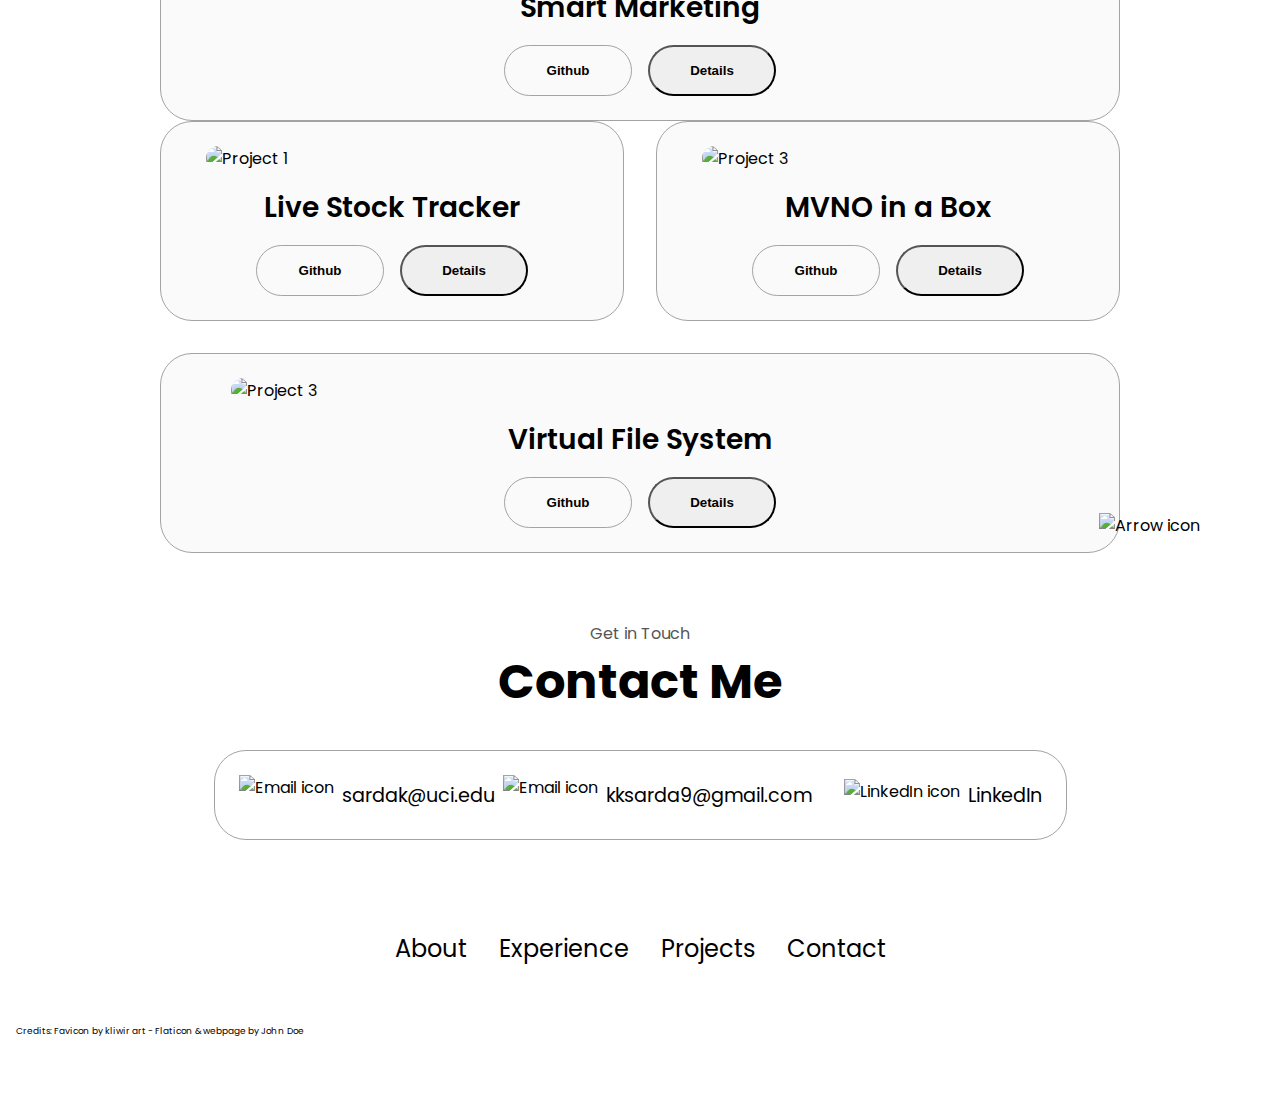
==== commit 64749f25: "Adding images" ====
--- a/index.html
+++ b/index.html
@@ -39,7 +39,7 @@
     </nav>
     <section id="profile">
       <div class="section__pic-container">
-        <img src="./assets/profile-pic.png" alt="John Doe profile picture" />
+        <img src="./assets/pfp.png" alt="Profile picture" style="border-radius: 20px;" />
       </div>
       <div class="section__text">
         <p class="section__text__p1">Hello, I'm</p>
@@ -61,7 +61,7 @@
             src="./assets/linkedin.png"
             alt="My LinkedIn profile"
             class="icon"
-            onclick="location.href='https://linkedin.com/in/kks9'"
+            onclick="location.href='https://linkedin.com/in/ketan-sarda'"
           />
           <img
             src="./assets/github.png"
@@ -78,7 +78,7 @@
       <div class="section-container">
         <div class="section__pic-container">
           <img
-            src="./assets/about-pic.png"
+            src="./assets/mypic.jpg"
             alt="Profile picture"
             class="about-pic"
           />
@@ -168,22 +168,30 @@
                   class="icon"
                 />
                 <div>
-                  <h3>JavaScript</h3>
-                  <p>Basic</p>
-                </div>
-              </article>
-              <article>
-                <img
-                  src="./assets/checkmark.png"
-                  alt="Experience icon"
-                  class="icon"
-                />
-                <div>
-                  <h3>TypeScript</h3>
-                  <p>Basic</p>
-                </div>
-              </article>
-              <article>
+                  <h3>JS & TS</h3>
+                  <p>Intermediate</p>
+                </div>
+              </article><article>
+                <img
+                  src="./assets/checkmark.png"
+                  alt="Experience icon"
+                  class="icon"
+                />
+                <div>
+                  <h3>Angular</h3>
+                  <p>Experienced</p>
+                </div>
+              </article><article>
+                <img
+                  src="./assets/checkmark.png"
+                  alt="Experience icon"
+                  class="icon"
+                />
+                <div>
+                  <h3>React</h3>
+                  <p>Experienced</p>
+                </div>
+              </article><article>
                 <img
                   src="./assets/checkmark.png"
                   alt="Experience icon"
@@ -194,19 +202,96 @@
                   <p>Intermediate</p>
                 </div>
               </article>
+              <article>
+                <img
+                  src="./assets/checkmark.png"
+                  alt="Experience icon"
+                  class="icon"
+                />
+                <div>
+                  <h3>Bootstrap</h3>
+                  <p>Intermediate</p>
+                </div>
+              </article>
+              <article>
+                <img
+                  src="./assets/checkmark.png"
+                  alt="Experience icon"
+                  class="icon"
+                />
+                <div>
+                  <h3 >Node JS</h3>
+                  <p>Experienced</p>
+                </div>
+              </article>
             </div>
           </div>
           <div class="details-container">
-            <h2 class="experience-sub-title">Frontend Development</h2>
-            <div class="article-container">
-              <article>
-                <img
-                  src="./assets/checkmark.png"
-                  alt="Experience icon"
-                  class="icon"
-                />
-                <div>
-                  <h3>PostgreSQL</h3>
+            <h2 class="experience-sub-title">Software Development</h2>
+            <div class="article-container">
+              <article>
+                <img
+                  src="./assets/checkmark.png"
+                  alt="Experience icon"
+                  class="icon"
+                />
+                <div>
+                  <h3>C & C++</h3>
+                  <p>Experienced</p>
+                </div>
+              </article>
+              <article>
+                <img
+                  src="./assets/checkmark.png"
+                  alt="Experience icon"
+                  class="icon"
+                />
+                <div>
+                  <h3>Python</h3>
+                  <p>Experienced</p>
+                </div>
+              </article>
+              <article>
+                <img
+                  src="./assets/checkmark.png"
+                  alt="Experience icon"
+                  class="icon"
+                />
+                <div>
+                  <h3>Java</h3>
+                  <p>Intermediate</p>
+                </div>
+              </article>
+              <article>
+                <img
+                  src="./assets/checkmark.png"
+                  alt="Experience icon"
+                  class="icon"
+                />
+                <div>
+                  <h3>SQL</h3>
+                  <p>Experienced</p>
+                </div>
+              </article>
+              <article>
+                <img
+                  src="./assets/checkmark.png"
+                  alt="Experience icon"
+                  class="icon"
+                />
+                <div>
+                  <h3>REST APIs</h3>
+                  <p>Experienced</p>
+                </div>
+              </article>
+              <article>
+                <img
+                  src="./assets/checkmark.png"
+                  alt="Experience icon"
+                  class="icon"
+                />
+                <div>
+                  <h3>AWS, Azure</h3>
                   <p>Basic</p>
                 </div>
               </article>
@@ -217,19 +302,8 @@
                   class="icon"
                 />
                 <div>
-                  <h3>Node JS</h3>
-                  <p>Intermediate</p>
-                </div>
-              </article>
-              <article>
-                <img
-                  src="./assets/checkmark.png"
-                  alt="Experience icon"
-                  class="icon"
-                />
-                <div>
-                  <h3>Express JS</h3>
-                  <p>Intermediate</p>
+                  <h3>Linux OS</h3>
+                  <p>Basic</p>
                 </div>
               </article>
               <article>
@@ -241,6 +315,17 @@
                 <div>
                   <h3>Git</h3>
                   <p>Intermediate</p>
+                </div>
+              </article>
+              <article>
+                <img
+                  src="./assets/checkmark.png"
+                  alt="Experience icon"
+                  class="icon"
+                />
+                <div>
+                  <h3>AI, ML</h3>
+                  <p>Basic</p>
                 </div>
               </article>
             </div>
